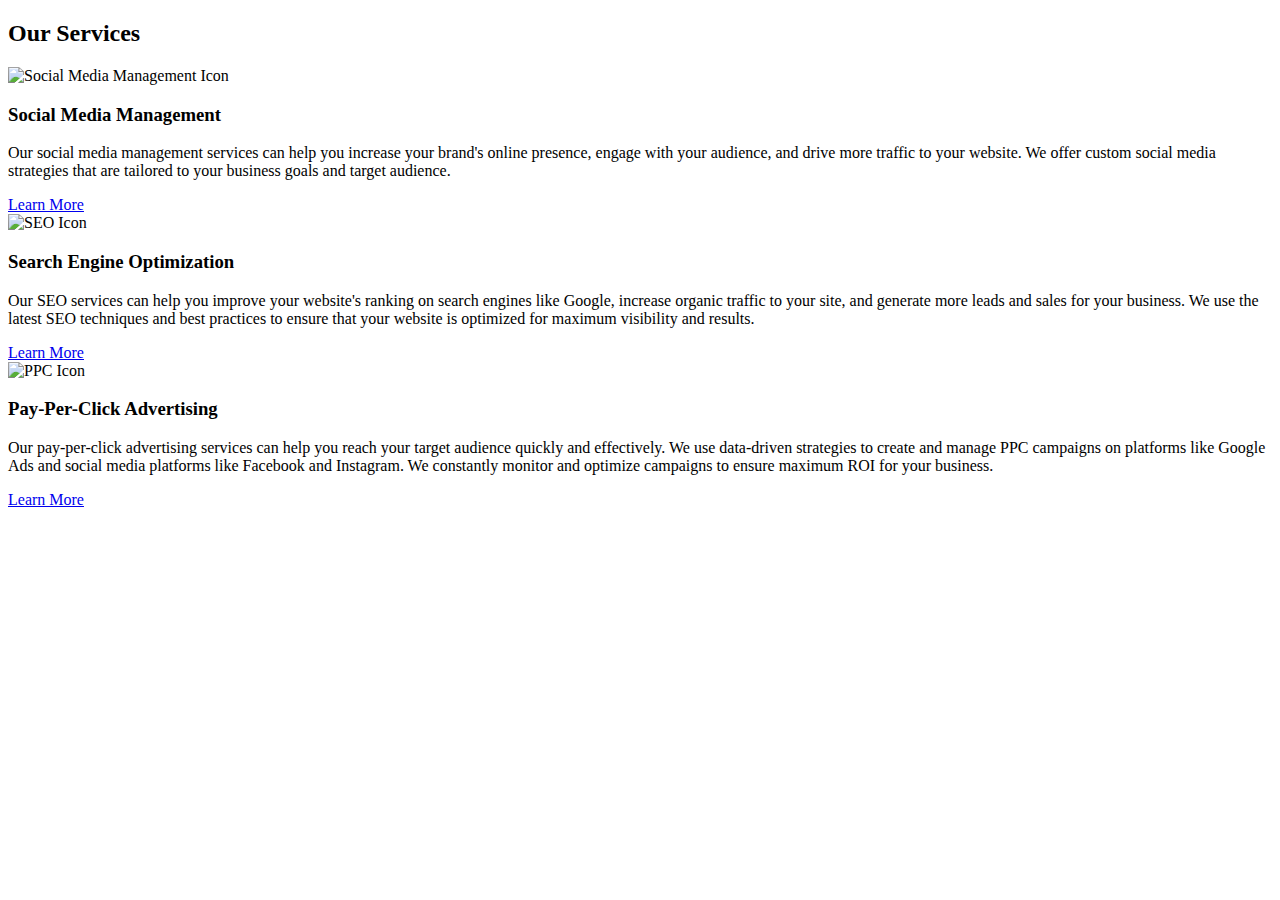
==== services.html @ 1b034e91 "Create services.html" ====
<!DOCTYPE html>

<body>

<section id="services">
  <h2>Our Services</h2>
  <div class="services-wrapper">
    <div class="service">
      <img src="social-media-icon.png" alt="Social Media Management Icon">
      <h3>Social Media Management</h3>
      <p>Our social media management services can help you increase your brand's online presence, engage with your audience, and drive more traffic to your website. We offer custom social media strategies that are tailored to your business goals and target audience.</p>
      <a href="#">Learn More</a>
    </div>
    <div class="service">
      <img src="seo-icon.png" alt="SEO Icon">
      <h3>Search Engine Optimization</h3>
      <p>Our SEO services can help you improve your website's ranking on search engines like Google, increase organic traffic to your site, and generate more leads and sales for your business. We use the latest SEO techniques and best practices to ensure that your website is optimized for maximum visibility and results.</p>
      <a href="#">Learn More</a>
    </div>
    <div class="service">
      <img src="ppc-icon.png" alt="PPC Icon">
      <h3>Pay-Per-Click Advertising</h3>
      <p>Our pay-per-click advertising services can help you reach your target audience quickly and effectively. We use data-driven strategies to create and manage PPC campaigns on platforms like Google Ads and social media platforms like Facebook and Instagram. We constantly monitor and optimize campaigns to ensure maximum ROI for your business.</p>
      <a href="#">Learn More</a>
    </div>
  </div>
</section>

  <footer>
  </footer>
  </html>
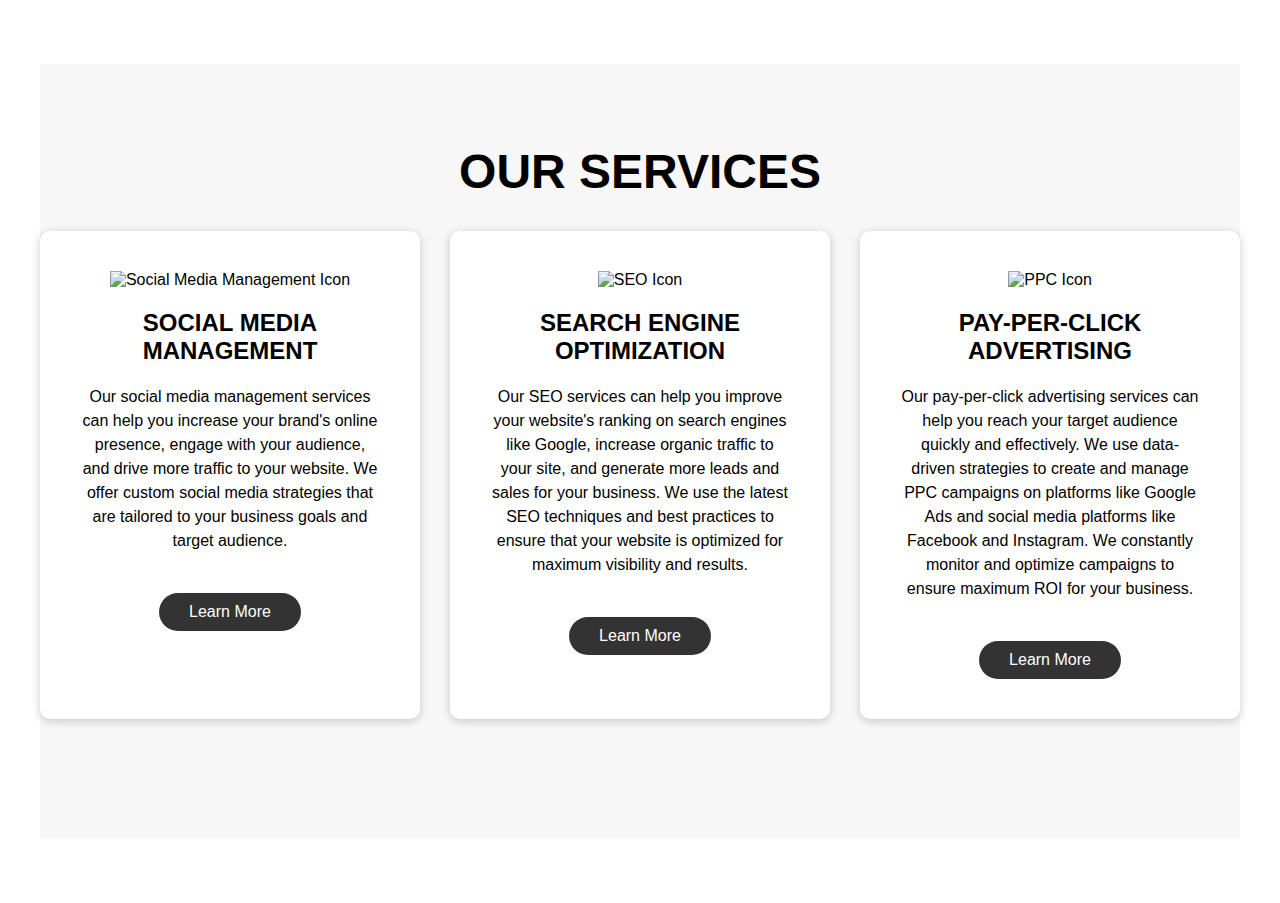
==== commit 81cf25d9: "Update services.html" ====
--- a/services.html
+++ b/services.html
@@ -1,7 +1,12 @@
 <!DOCTYPE html>
 
+<head>
+  <meta charset="UTF-8">
+  <title>Services</title>
+  <link rel="stylesheet" href="style.css">
+</head>
+
 <body>
-
 <section id="services">
   <h2>Our Services</h2>
   <div class="services-wrapper">
--- a/style.css
+++ b/style.css
@@ -0,0 +1,241 @@
+/* General Styles */
+
+* {
+  box-sizing: border-box;
+  font-family: 'Segoe UI', Tahoma, Geneva, Verdana, sans-serif;
+  margin: 0;
+  padding: 0;
+}
+
+html {
+  scroll-behavior: smooth;
+}
+
+a {
+  color: #337ab7;
+  text-decoration: none;
+}
+
+a:hover {
+  color: #23527c;
+  text-decoration: underline;
+}
+
+h1,
+h2,
+h3,
+h4,
+h5 {
+  font-weight: bold;
+  text-transform: uppercase;
+}
+
+p {
+  font-size: 1.1rem;
+  line-height: 1.5;
+  margin-bottom: 1.5rem;
+}
+
+button,
+input[type="submit"] {
+  background-color: #337ab7;
+  border: none;
+  border-radius: 0.25rem;
+  color: #fff;
+  cursor: pointer;
+  font-size: 1rem;
+  font-weight: bold;
+  margin-top: 1rem;
+  padding: 0.75rem 1.5rem;
+  text-transform: uppercase;
+  transition: background-color 0.3s ease;
+}
+
+button:hover,
+input[type="submit"]:hover {
+  background-color: #23527c;
+}
+
+.cta {
+  background-color: #23527c;
+  color: #fff;
+  padding: 1rem 2rem;
+  text-transform: uppercase;
+  transition: background-color 0.3s ease;
+}
+
+.cta:hover {
+  background-color: #337ab7;
+}
+
+.hero {
+  align-items: center;
+  background-image: url('hero.jpg');
+  background-position: center;
+  background-repeat: no-repeat;
+  background-size: cover;
+  display: flex;
+  flex-direction: column;
+  height: calc(100vh - 4rem);
+  justify-content: center;
+  text-align: center;
+}
+
+.hero h1 {
+  color: #fff;
+  font-size: 4rem;
+  margin-bottom: 1rem;
+  text-shadow: 2px 2px 0 #000;
+}
+
+.hero p {
+  color: #fff;
+  font-size: 2rem;
+  margin-bottom: 2rem;
+  text-shadow: 2px 2px 0 #000;
+}
+
+/* Navigation */
+
+header {
+  background-color: #fff;
+  box-shadow: 0 2px 5px rgba(0, 0, 0, 0.1);
+  height: 4rem;
+  position: fixed;
+  top: 0;
+  width: 100%;
+  z-index: 10;
+}
+
+nav {
+  display: flex;
+  justify-content: space-between;
+  align-items: center;
+  height: 100%;
+  margin: 0 auto;
+  max-width: 1200px;
+  padding: 0 2rem;
+}
+
+nav ul {
+  display: flex;
+  list-style: none;
+}
+
+nav ul li {
+  margin-right: 2rem;
+}
+
+nav ul li:last-child {
+  margin-right: 0;
+}
+
+nav ul li a {
+  font-size: 1.2rem;
+}
+
+/* Sections */
+
+section {
+  margin: 4rem auto;
+  max-width: 1200px;
+  padding: 0 2rem;
+}
+
+section h2 {
+  font-size: 3rem;
+  margin-bottom: 2rem;
+  text-align: center;
+}
+
+section ul {
+  list-style: none;
+}
+
+/* Gallery */
+
+.gallery {
+  display: grid;
+  grid-template-columns: repeat(3, 1fr);
+  grid-gap: 1rem;
+  margin-top: 2rem;
+}
+
+.gallery img {
+  border-radius: 0.25rem;
+  box-shadow: 0 2px 5px rgba(0, 0, 0, 0.1);
+  height: 100%;
+  object-fit: cover;
+  width: 100%;
+}
+
+@media screen and (max-width: 768px) {
+  .gallery {
+    grid-template-columns: repeat(2, 1fr);
+  }
+}
+
+/* Services Section */
+#services {
+  background-color: #f7f7f7;
+  padding: 80px 0;
+}
+
+.services-wrapper {
+  display: flex;
+  flex-wrap: wrap;
+  justify-content: space-between;
+  max-width: 1200px;
+  margin: 0 auto;
+}
+
+.service {
+  background-color: #ffffff;
+  border-radius: 10px;
+  box-shadow: 0px 2px 10px rgba(0, 0, 0, 0.2);
+  padding: 40px;
+  margin-bottom: 40px;
+  width: calc(33.33% - 20px);
+  text-align: center;
+  transition: all 0.3s ease-in-out;
+}
+
+.service:hover {
+  transform: translateY(-10px);
+  box-shadow: 0px 4px 20px rgba(0, 0, 0, 0.2);
+}
+
+.service img {
+  width: 70px;
+  height: 70px;
+  margin-bottom: 20px;
+}
+
+.service h3 {
+  font-size: 24px;
+  margin-bottom: 20px;
+}
+
+.service p {
+  font-size: 16px;
+  line-height: 1.5;
+  margin-bottom: 40px;
+}
+
+.service a {
+  display: inline-block;
+  background-color: #333333;
+  color: #ffffff;
+  padding: 10px 30px;
+  border-radius: 50px;
+  font-size: 16px;
+  text-decoration: none;
+  transition: all 0.3s ease-in-out;
+}
+
+.service a:hover {
+  background-color: #ffffff;
+  color: #333333;
+  border: 1px solid #333333;
+}
+
